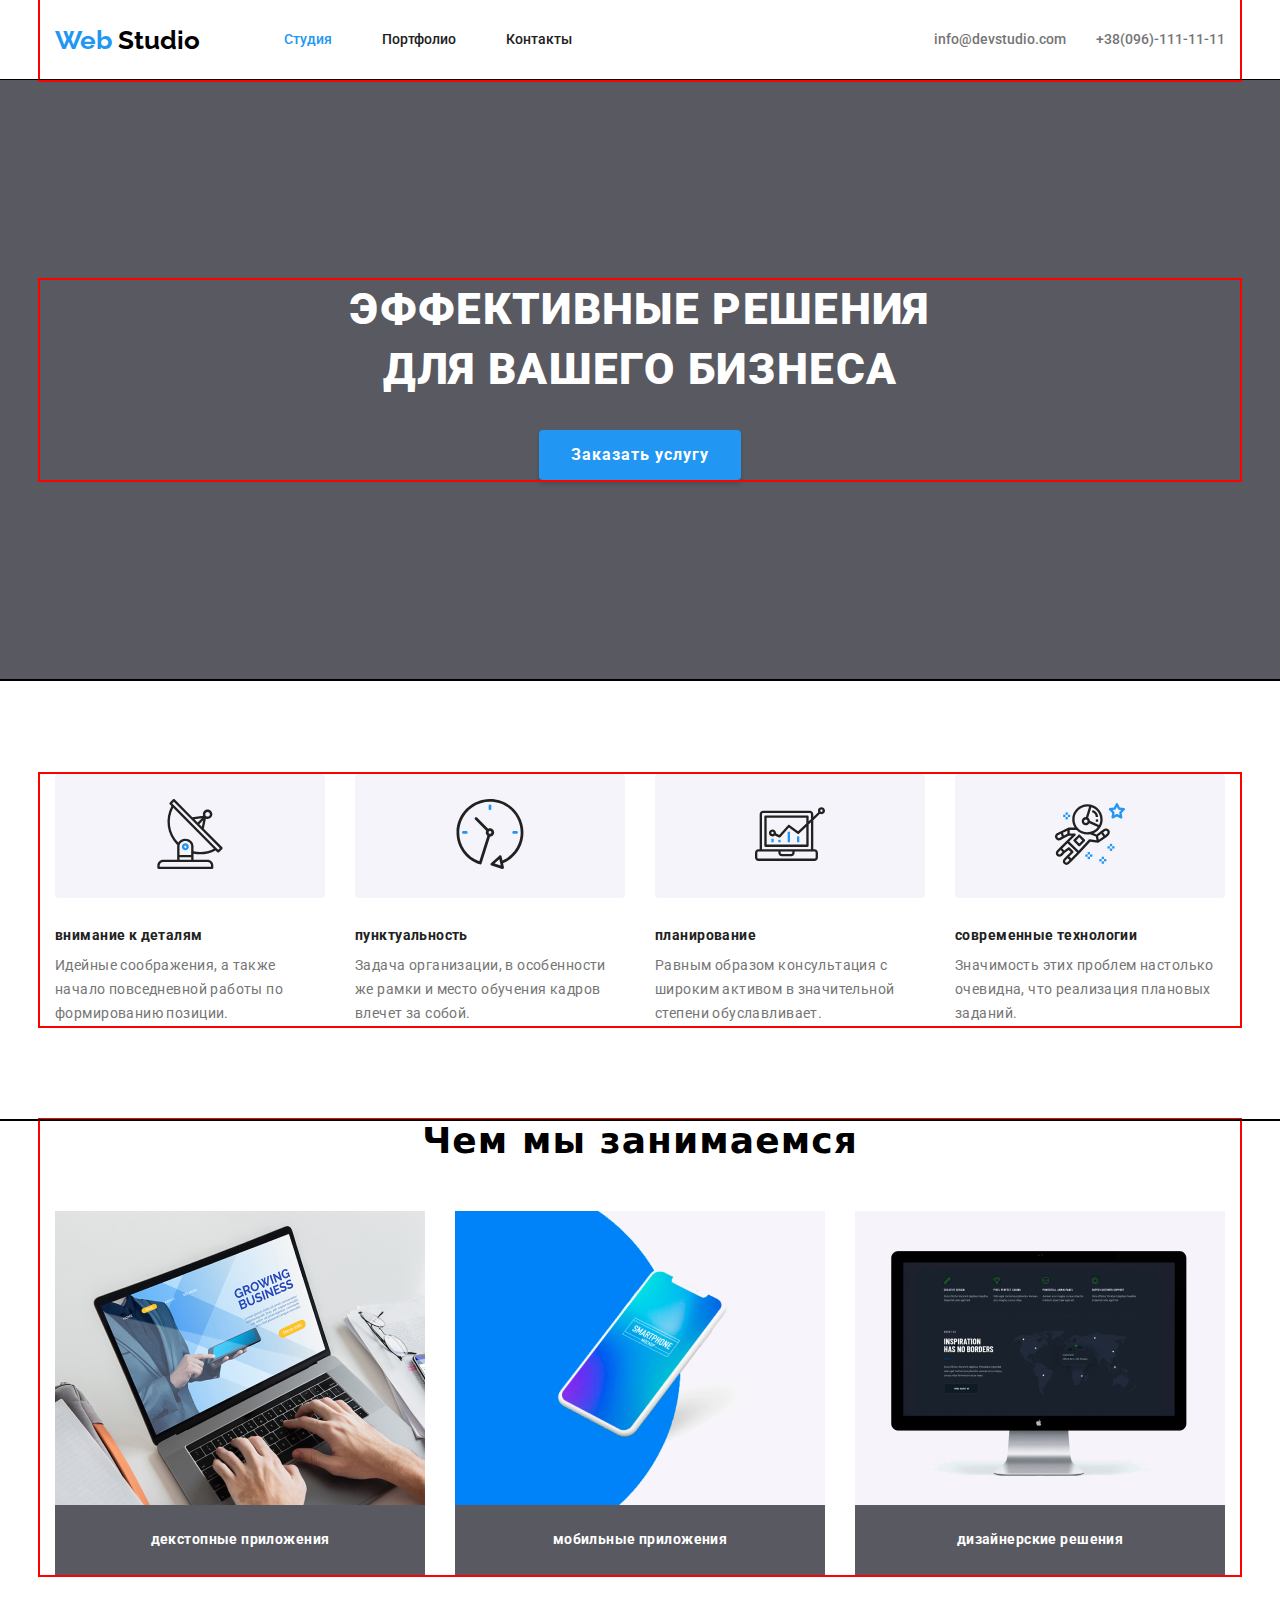
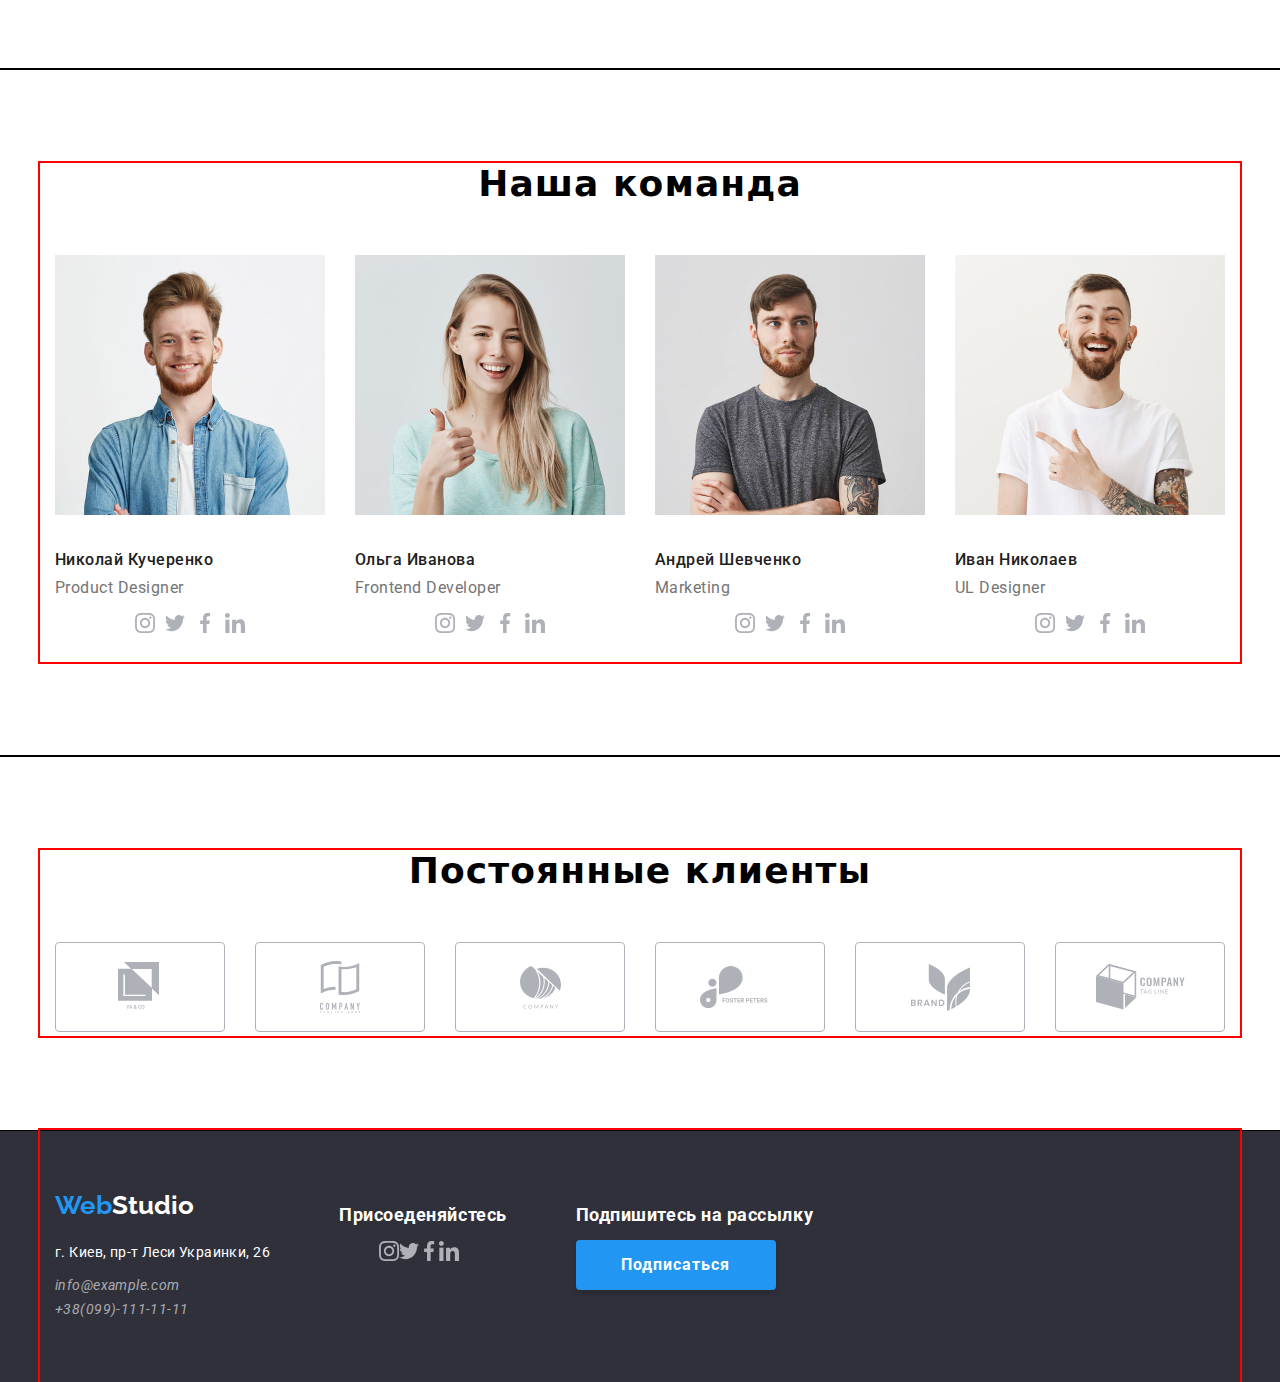
==== index.html @ 5b3e15a4 "mrp" ====
<!DOCTYPE html>
<html lang="ru">
<head>
    <meta charset="UTF-8">
    <meta name="viewport" content="width=device-width, initial-scale=1.0">
    <title>Web Studio v.1</title>
    <link rel="stylesheet" href="https://fonts.googleapis.com/css2?family=Raleway:wght@700&family=Roboto:wght@400;500;700;900&display=swap">
    <link rel="stylesheet" href="./CSS/normalize.css">
    <link rel="stylesheet" href="https://cdnjs.cloudflare.com/ajax/libs/modern-normalize/0.6.0/modern-normalize.min.css">
    <link rel="stylesheet" href="./CSS/styles.css">
</head>
<body>
    <!--header-->
    <header class="Pages-header">
       <div class="container container-header">
           <nav class="main-nav">
              <a href="./index.html" class="logo logo-header"><span class="logo-blue">Web </span>Studio</a>
             <ul class="sitenav nav-list list">
                    <li class="item"><a href="./index.html" class="link current link-style">Студия</a></li>
                    <li class="item"><a href="./portfolio.html" class="link link-style">Портфолио</a></li>
                    <li class="item"><a href="" class="link link-style">Контакты</a></li>
             </ul>
          </nav>
          <ul class="feedback-list list">
             <li class="item"><a href="mailto:info@devstudio.com" class="feedback-link link-style">info@devstudio.com</a></li>
             <li class="item"><a href="tel:+380961111111" class="feedback-link link-style">+38(096)-111-11-11</a></li>
          </ul>
        </div>
    </header>
    <!--main-->
    <main>
        <!--hero-->
     <section class="section section-hero">
        <div class="container container-hero">
        <h1 class="hero-title">ЭФФЕКТИВНЫЕ РЕШЕНИЯ <br />
            ДЛЯ ВАШЕГО БИЗНЕСА
        </h1>
        <div>
            <a href="/" class="button">Заказать услугу</a>
        </div>

        </div>
     </section>
        <!--Features of a given company-->
    <section class="section section-company">
        <div class="container">
            <ul class="features-list">
                <li class="features-item">
                    <div class="features-img">
                        <img src="./Images/antenna.svg" alt="Логотип Антена" width="70"/>
                    </div>
                    <h2 class="title">внимание к деталям</h2>
                    <p class="text">Идейные соображения, а также начало повседневной работы по формированию позиции.</p>
                </li>
                <li class="features-item">
                    <div class="features-img">
                        <img src="./Images/clock.svg" alt="Логотип Часы" width="70"/>
                    </div>
                    <h2 class="title">пунктуальность</h2>
                    <p class="text">Задача организации, в особенности же рамки и место обучения кадров влечет за собой.</p>
                </li>
                <li class="features-item">
                    <div class="features-img">
                        <img src="./Images/diagram.svg" alt="Логотип Лептоп з графиком" width="70"/>
                    </div>
                    <h2 class="title">планирование</h2>
                    <p class="text">Равным образом консультация с широким активом в значительной степени обуславливает.</p>
                </li>
                <li class="features-item">
                    <div class="features-img">
                        <img src="./Images/astronaut.svg" alt="Логотип Космонавт" width="70"/>
                    </div>
                    <h2 class="title">современные технологии</h2>
                    <p class="text">Значимость этих проблем настолько очевидна, что реализация плановых заданий.</p>
                </li>
            </ul>
        </div>
    </section >
        <!--Company Services-->
    <section class="section section-Services">
       <div class="container">
        <h2 class="section-title">Чем мы занимаемся</h2>
        <Ul class="services-list">
            <li class="servise-item">
                <div class="service-img">
                   <a href=""><img class="img" src="./Images/Laptopwithhands.jpg" alt="лептоп c руками" width="370"/></a>
                </div>
                <h3 class="title">декстопные приложения</h3>
            </li>
            <li class="servise-item">
               <div class="service-img">
                   <a href=""><img class="img" src="./Images/Mobile.jpg" alt="мобильный телефон" width="370"/></a>
               </div>           
               <h3 class="title">мобильные приложения</h3>
            </li>
            <li class="servise-item"> 
                <div class="service-img">
                   <a href=""><img class="img" src="./Images/Monitor.jpg" alt="черный монитор" width="370"/></a>
                </div>
                <h3 class="title">дизайнерские решения</h3>
            </li>
        </Ul>
       </div>
    </section>
        <!--company team-->
    <section class="section section-team">
    <div class="container">
        <h2 class="section-title">Наша команда</h2>
        <ul class="team-list list">
            <li class="item">
                <img src="./Images/JohnSmith.jpg" alt="John Smith" width="270">
                <h3 class="title">Николай Кучеренко</h3>
                <p class="text"><span>Product Designer</span></p>
                <ul class="team-link"> 
                   <li class="item-team"><a href="http://www.instagram.com" class="item-team-link"><img src="./Images/instagram.svg" alt="instagram"></a></li>
                   <li class="item-team"><a href="http://www.twitter.com"><img src="./Images/twitter.svg" alt="twitter"></a></li>
                   <li class="item-team"><a href="http://www.facebook.com"><img src="./Images/facebook.svg" alt="facebook"></a></li>
                   <li class="item-team"><a href="http://www.linkedin.com"><img src="./Images/linkedin.svg" alt="linkedin"></a></li>
                </ul>
            </li>
            <li class="item">
                <img src="./Images/MartaStewart.jpg" alt="Marta Stewart" width="270">
                <h3 class="title">Ольга Иванова</h3>
                <p class="text"><span>Frontend Developer</span></p>
                <ul class="team-link">
                  <li class="item-team"><a href="http://www.instagram.com"><img src="./Images/instagram.svg" alt="instagram"></a></li>
                  <li class="item-team"><a href="http://www.twitter.com"><img src="./Images/twitter.svg" alt="twitter"></a></li>
                  <li class="item-team"><a href="http://www.facebook.com"><img src="./Images/facebook.svg" alt="facebook"></a></li>
                  <li class="item-team"><a href="http://www.linkedin.com"><img src="./Images/linkedin.svg" alt="linkedin"></a></li>
                </ul>
            </li>
            <li class="item">
                <img src="./Images/RobertJakis.jpg" alt="Robert Jakis" width="270">
                <h3 class="title">Андрей Шевченко</h3>
                <p class="text"><span>Marketing</span></p>
                <ul class="team-link">
                   <li class="item-team"><a href="http://www.instagram.com"><img src="./Images/instagram.svg" alt="instagram"></a></li>
                   <li class="item-team"><a href="http://www.twitter.com"><img src="./Images/twitter.svg" alt="twitter"></a></li>
                   <li class="item-team"><a href="http://www.facebook.com"><img src="./Images/facebook.svg" alt="facebook"></a></li>
                   <li class="item-team"><a href="http://www.linkedin.com"><img src="./Images/linkedin.svg" alt="linkedin"></a></li>
                </ul>
            </li>
             <li class="item">
                <img src="./Images/MartinDoe.jpg" alt="Martin Doe" width="270">
                <h3 class="title">Иван Николаев</h3>
                <p class="text"><span>UL Designer</span></p>
                <ul class="team-link">
                  <li class="item-team"><a href="http://www.instagram.com"><img src="./Images/instagram.svg" alt="instagram"></a></li>
                  <li class="item-team"><a href="http://www.twitter.com"><img src="./Images/twitter.svg" alt="twitter"></a></li>
                  <li class="item-team"><a href="http://www.facebook.com"><img src="./Images/facebook.svg" alt="facebook"></a></li>
                  <li class="item-team"><a href="http://www.linkedin.com"><img src="./Images/linkedin.svg" alt="linkedin"></a></li>
                </ul>
            </li>
        </ul>
    </div>
    </section> 
    <!--regular customers-->
    <section class="section section-client">
        <div class="container">
            <h2 class="section-title">Постоянные клиенты</h2>
        <ul class="client-list list">
            <li class="item-client"><img src="./Images/Client1.svg" alt="Логотип клиент 1" width="170"/></li>
            <li class="item-client"><img src="./Images/Client2.svg" alt="Логотип клиент 2" width="170"/></li>
            <li class="item-client"><img src="./Images/Client3.svg" alt="Логотип клиент 3" width="170"/></li>
            <li class="item-client"><img src="./Images/Client4.svg" alt="Логотип клиент 4" width="170"/></li>
            <li class="item-client"><img src="./Images/Client5.svg" alt="Логотип клиент 5" width="170"/></li>
            <li class="item-client"><img src="./Images/Client6.svg" alt="Логотип клиент 6" width="170"/></li>
        </ul>
        </div>
    </section>
    </main>
    <!--footer-->
    <footer class="footer">
       <div class="container container-footer">
           <div class="footer-address">
             <a href="#" class="logo logo-footer"><span class="logo-blue">Web</span>Studio</a>                             
             <address>
                <p class="text">г. Киев, пр-т Леси Украинки, 26</p>
                <a href="info@example.com" class="address-link">info@example.com</a></br>
                <a href="tel:+380991111111" class="address-link">+38(099)-111-11-11</a>
             </address>
           </div>
           <div class="footer-address">
             <h2 class="title">Присоеденяйcтесь</h2>
             <ul class="social-list">
                <li class="social-list-item"><a href="http://www.instagram.com"><img src="./Images/instagram.svg" alt="instagram"></a></li>
                <li class="social-list-item"><a href="http://www.twitter.com"><img src="./Images/twitter.svg" alt="twitter"></a></li>
                <li class="social-list-item"><a href="http://www.facebook.com"><img src="./Images/facebook.svg" alt="facebook"></a></li>
                <li class="social-list-item"><a href="http://www.linkedin.com"><img src="./Images/linkedin.svg" alt="linkedin"></a></li>
             </ul>
           </div>
           <div class="footer-address">
             <h2 class="title">Подпишитесь на рассылку</h2>
             <a href="/" class="button">Подписаться</a>
             <!-- <p class="copyright">2020 | Developed by GoIT Students</p> -->
           </div>
       </div>
    </footer>
</body>

</html>
---- CSS/styles.css ----
:root {
    --primary-text-color: #757575;
    --title-text-color: #212121;
    --title-text-color-two: #ffffff;
    --accent-color: #2196f3;
    --background-color: #ffffff;
    --background-color-footer: #2f303a;
    --background-color-button: #F5F4FA;
    --background-color-icon: #F5F4FA;
    --background-color-crad-content: #ffffff;
    --background-color-button-two: #2196f3;
    --logo-color: #000000;
    --logo-color-two: #2196f3;
    --logo-color-footer: #ffffff;
    --color-button-hover: #ffffff;
}

/* Header */
/* logo*/
 a {
     text-decoration: none; /* Убирае нижнее подчеркивание */
    }
 ul, li {
     list-style-type: none; 
    }    
.list {
    padding: 0;
    margin: 0;
    list-style: none;
}
.container {
    margin-left: auto;
    margin-right: auto;
    width: 1200px;
    padding-right: 15px;
    padding-left: 15px;
    outline: 2px solid red;
}
.main-nav {
    display: flex;
    align-items: center;
}
.nav-list {
    display: flex;
    margin-left: 84px;
    padding-left: 0px;
}
.sitenav .item:not(:last-child) {
    margin-right: 50px;
}
.feedback-list .item:not(:last-child) {
    margin-right: 30px;
}
.container-header {
    display: flex;
    flex-wrap: nowrap;
}
.container-hero {
    text-align: center;
}
.container-footer {
    padding-top: 60px;
    padding-bottom: 60px;
    display: flex;
}
.container-portfolio {
    padding-top: 93px;
}
.footer-address {
    display: block;
    margin-right: 69px;
}
/* .address .text {
    margin-bottom: 0px;
    margin-top: 20px;
} */
.feedback-list {
    display: flex;
    margin-left: auto;
}
.logo {
     font-style: normal;
     font-family: raleway, sans-serif;
     font-weight: 700;
     font-size: 26px;
     line-height: 1.19;
    }
.logo-header {
        color: var(--logo-color);
    }
.logo-blue {
     color: var(--logo-color-two);
    }
.link {
    color: var(--title-text-color);
}  
.link-style {
    display: block;
    padding-top: 32px;
    padding-bottom: 32px;
    font-family: roboto, sans-serif;
    font-style: normal;
    font-weight: 500;
    font-size: 14px;
    line-height: 1.14;
    letter-spacing: 2%;
}
/*site-nav*/
.item-team-link,
.link:hover,
.link:focus,
.feedback-link:hover,
.feedback-link:focus,
.address-link:hover,
.address-link:focus  {
    color: var(--accent-color);
}
.sitenav .link.current {
    color: var(--accent-color);
}
.feedback-link {
    color: var(--primary-text-color);
}
/* hero */
.title {
    color: var(--title-text-color);
    font-family: roboto, sans-serif;
    font-style: normal;
}
.hero {
    text-align: center;
}
.hero-title {
    margin-top: 0;
    margin-bottom: 30px;
    color: var(--background-color);
    text-align: center;
    font-family: roboto, sans-serif;
    font-weight: 900;
    font-size: 44px;
    line-height: 1.36;
    letter-spacing: 0.03em;
}
/* section */
.section .title-one {
    display: none;
}
.section {
    display: flex;
    outline: 1px solid black;
}
.section-hero {
    padding-top: 200px;
    padding-bottom: 200px;
    background-color: rgba(47, 48, 58, 0.8);
}
.section-company {
    padding-top: 94px;
    padding-bottom: 94px;
}
.section-Services {
    padding-bottom: 94px
}
.section-team {
    padding-top: 94px;
    padding-bottom: 94px;
}
.section-client {
    padding-top: 94px;
    padding-bottom: 94px;
}
.client-list {
    display: flex;
}
.client-list .item-client:not(:last-child) {
    margin-right: 30px;
}

.section-title {
    display: flex;
    justify-content: center;
    margin-bottom: 50px;
    margin-top: 0px;
    font-weight: 700;
    font-size: 36px;
    line-height: 1.16;
    letter-spacing: 0.03em;
}
/* Features */
.features-list .title {
    margin-top: 0;
    margin-bottom: 10px;
    font-weight: 700;
    font-size: 14px;
    line-height: 1.14;
    letter-spacing: 0.03em;
}
.img {
    display: block;
    max-width: 100%;
    height: auto;
} 
.features-img {
    display: block;
    margin-bottom: 30px;
    padding: 25px 100px;
    border-radius: 4px;
    background-color: var(--background-color-icon);
}
.text {
    color: var(--primary-text-color);
    font-family: roboto, sans-serif;
    font-style: normal;
}
.features-list .text {
    margin-top: 0;
    margin-bottom: 0;
    font-weight: 400;
    font-size: 14px;
    line-height: 1.71;
    letter-spacing: 0.03em;
    min-width: 270px;
}
.features-list {
    display: flex;
    margin-top: 0;
    margin-bottom: 0;
    padding-left: 0;
    min-height: 251px;
}
.features-item:not(:last-child) {
    margin-right: 30px;
}
/* Services */
.services-list .title {
    display: flex;
    justify-content: center;
    padding-top: 27px;
    padding-bottom: 27px;
    margin-top: 0;
    margin-bottom: 0;
    background-color: rgba(47, 48, 58, 0.8);
    color: var(--title-text-color-two);
    font-family: roboto, sans-serif;
    font-weight: 700;
    font-size: 14px;
    line-height: 1.14;
    letter-spacing: 0.03em;
}
/* team */
.team-link {
    display: flex;
    margin-bottom: 24px;
    padding-left: 0px;
    justify-content: center;
    
}
.team-link .item-team:not(:last-child) {
    margin-right: 10px;
}
.team-list {
    display: flex;
}
.team-list .item:not(:last-child) {
    margin-right: 30px;
}
.team-list .title {
    margin-top: 30px;
    margin-bottom: 10px;
    font-weight: 500;
    font-size: 16px;
    line-height: 19px;
    letter-spacing: 0.03em;
}
.team-list .text {
    margin-top: 0px;
    margin-bottom: 16px;
    font-weight: 400;
    font-size: 16px;
    line-height: 1.18;
    letter-spacing: 0.03em;
}
.services-list {
    display: flex;
    margin-top: 0;
    margin-bottom: 0;
    padding-left: 0;
}
.servise-item:not(:last-child) {
    margin-right: 30px;
}

/* product */
.product-list {
    display: flex;
    justify-content: center;
    margin-bottom: 50px;
    margin-top: 0px;
}
.product-item:not(:last-child) {
    margin-right: 8px;
}
.button {
    display: inline-block;
    box-shadow: 0px 4px 4px rgba(0, 0, 0, 0.15);
    border-radius: 4px;
    padding: 10px 32px;
    color: var(--title-text-color-two);
    background-color: var(--background-color-button-two);
    font-family: roboto, sans-serif;
    font-weight: 700;
    font-size: 16px;
    line-height: 1.87;
    min-width: 200px;
    letter-spacing: 0.06em; 
    text-align: center;
    /* text-decoration: none;
    text-align: center; */
}
.button-style {
    margin: 0px;
    padding: 6px 22px;
    background-color: var(--background-color-button);
    color: var(--title-text-color);
    font-family: roboto, sans-serif;
    font-weight: 500;
    font-size: 16px;
    line-height: 1.62;
    letter-spacing: 0.03em; 
    border-radius: 4px;
    box-shadow: 0px 2px 2px rgba(0, 0, 0, 0.12);
    text-shadow: 0px 4px 4px rgba(0, 0, 0, 0.25);
    border: 0px;
}
.button-style:hover,
.button-style:focus {
    background-color: var(--accent-color);
    color: var(--background-color-button);
}
.portfolio-product {
    display: flex;
    flex-wrap: wrap;
}
.portfolio-product .title {
    margin-top: 20px;
    margin-bottom: 4px;
    font-weight: 700;
    font-size: 18px;
    line-height: 2;
    letter-spacing: 0.06em;
} 
.portfolio-product .text {
    margin-top: 0px;
    margin-bottom: 20px;
    font-weight: 400;
    font-size: 18px;
    line-height: 1.87;
    letter-spacing: 0.03em;
} 
.portfolio-product .portfolio-item:nth-child(3n) {
    margin-right: 0px;
}
.portfolio-product .portfolio-item:nth-child(n + 4) {
    margin-top: 30px;
}
.portfolio-item {
    width: calc((100% - 30px * 2 ) / 3);
    margin-right: 30px;
}
.card-img {
    display: block;
}
.card-content {
    border: 1px solid #EEEEEE;
    background-color: var(--background-color-crad-content);
    padding-left: 24px;
    padding-right: 24px;
    padding-top: 0px;
}
/* footer */
.footer {
    background-color: var(--background-color-footer);
}
.footer .title {
    color: var(--title-text-color-two);
    font-family: roboto, sans-serif;
    font-weight: 700;
    font-size: 18px;
    line-height: 1.14;
    letter-spacing: 0.03em;
} 
.footer-address .text {
    margin-bottom: 9px;
    margin-top: 20px;
    color: var(--title-text-color-two);
    font-family: roboto, sans-serif;
    font-weight: 400;
    font-size: 14px;
    line-height: 1.71;
    letter-spacing: 0.03em;
} 
.social-list {
    display: flex;
}
.address-link {
    color: rgba(255, 255, 255, 0.6);
    font-family: roboto, sans-serif;
    font-weight: 400;
    font-size: 14px;
    line-height: 1.71;
    letter-spacing: 0.03em;
} 

.address-link:hover,
.address-link:focus {
    color: var(--accent-color);
}
.copyright {
    color: rgba(255, 255, 255, 0.4);
    font-family: roboto, sans-serif;
    font-style: normal;
    font-weight: 400;
    font-size: 14px;
    line-height: 2;
    letter-spacing: 0.03em;
} 
.logo-footer {
    color: var(--logo-color-footer);
} 

/* геометрия */

/* body {
    margin: 0;
}
html {
    box-sizing: border-box;
}

*,
*::before,
*::after {
    box-sizing: inherit;
} */
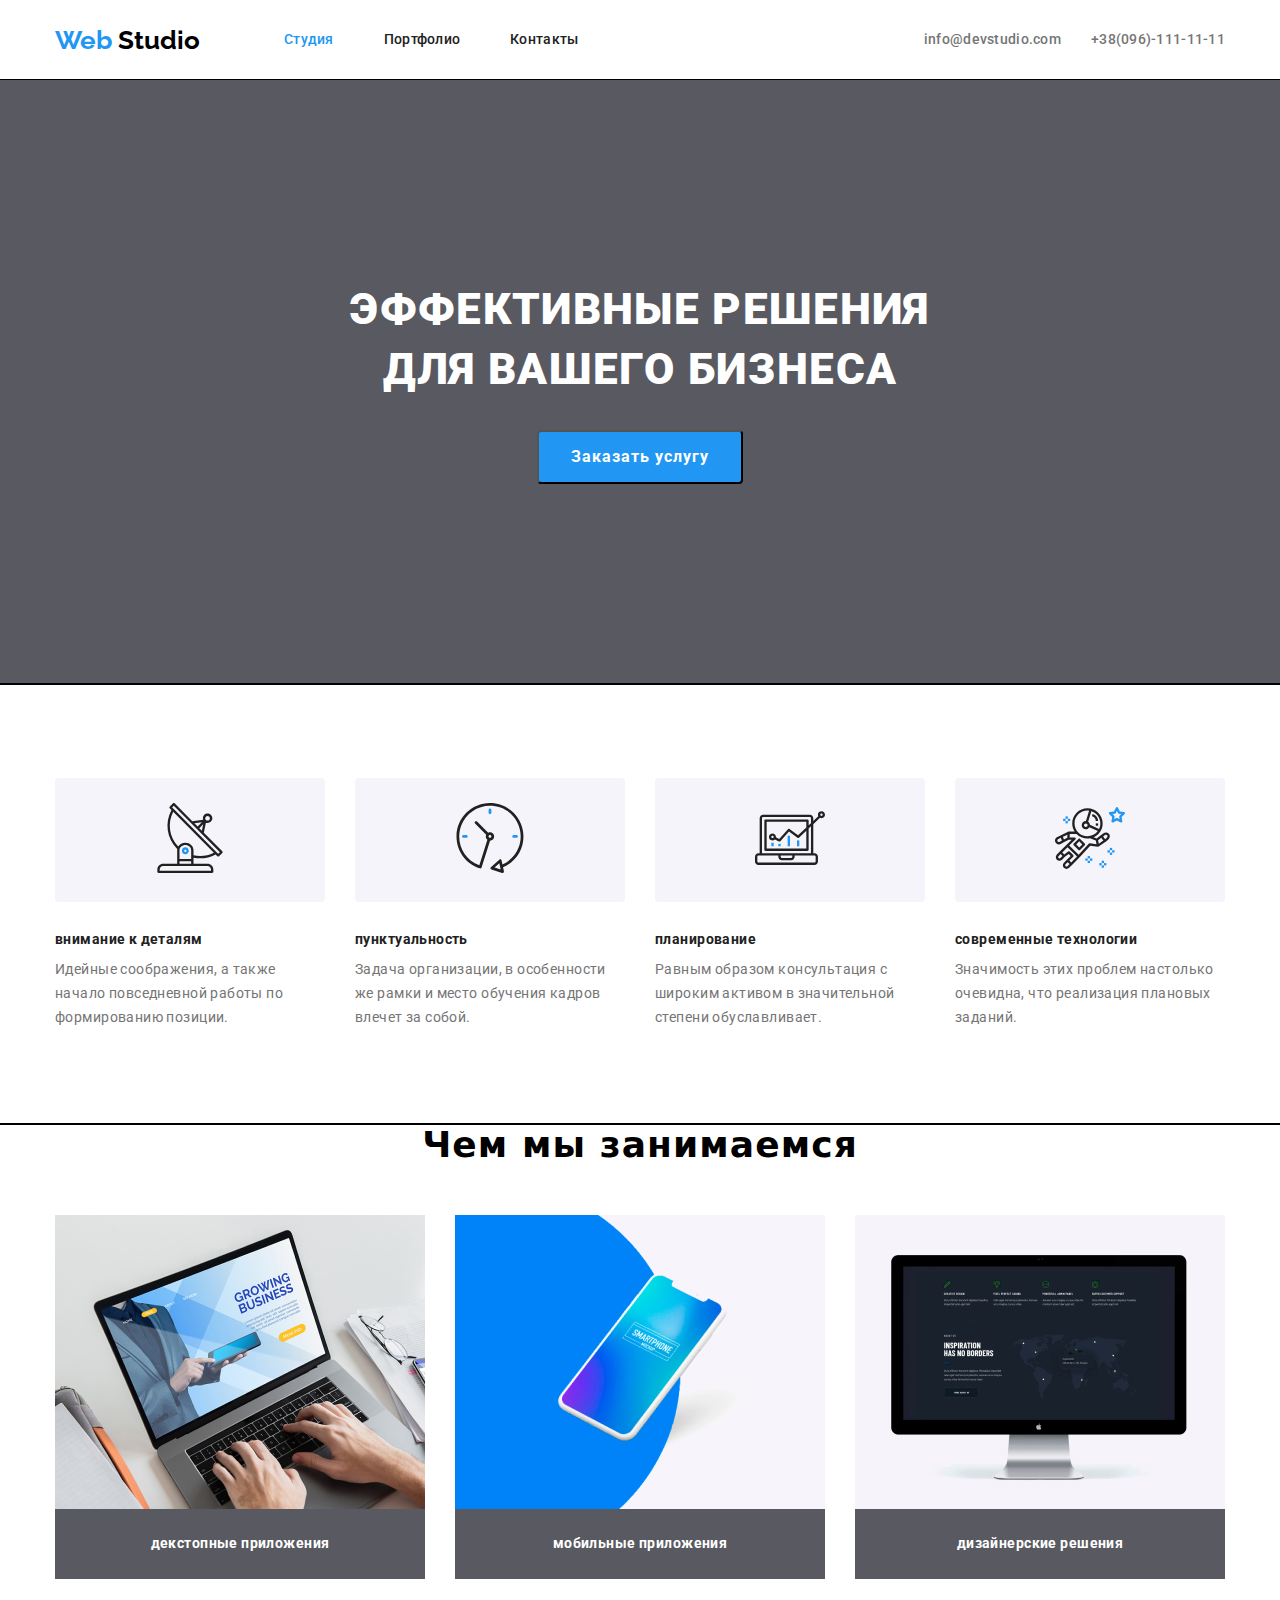
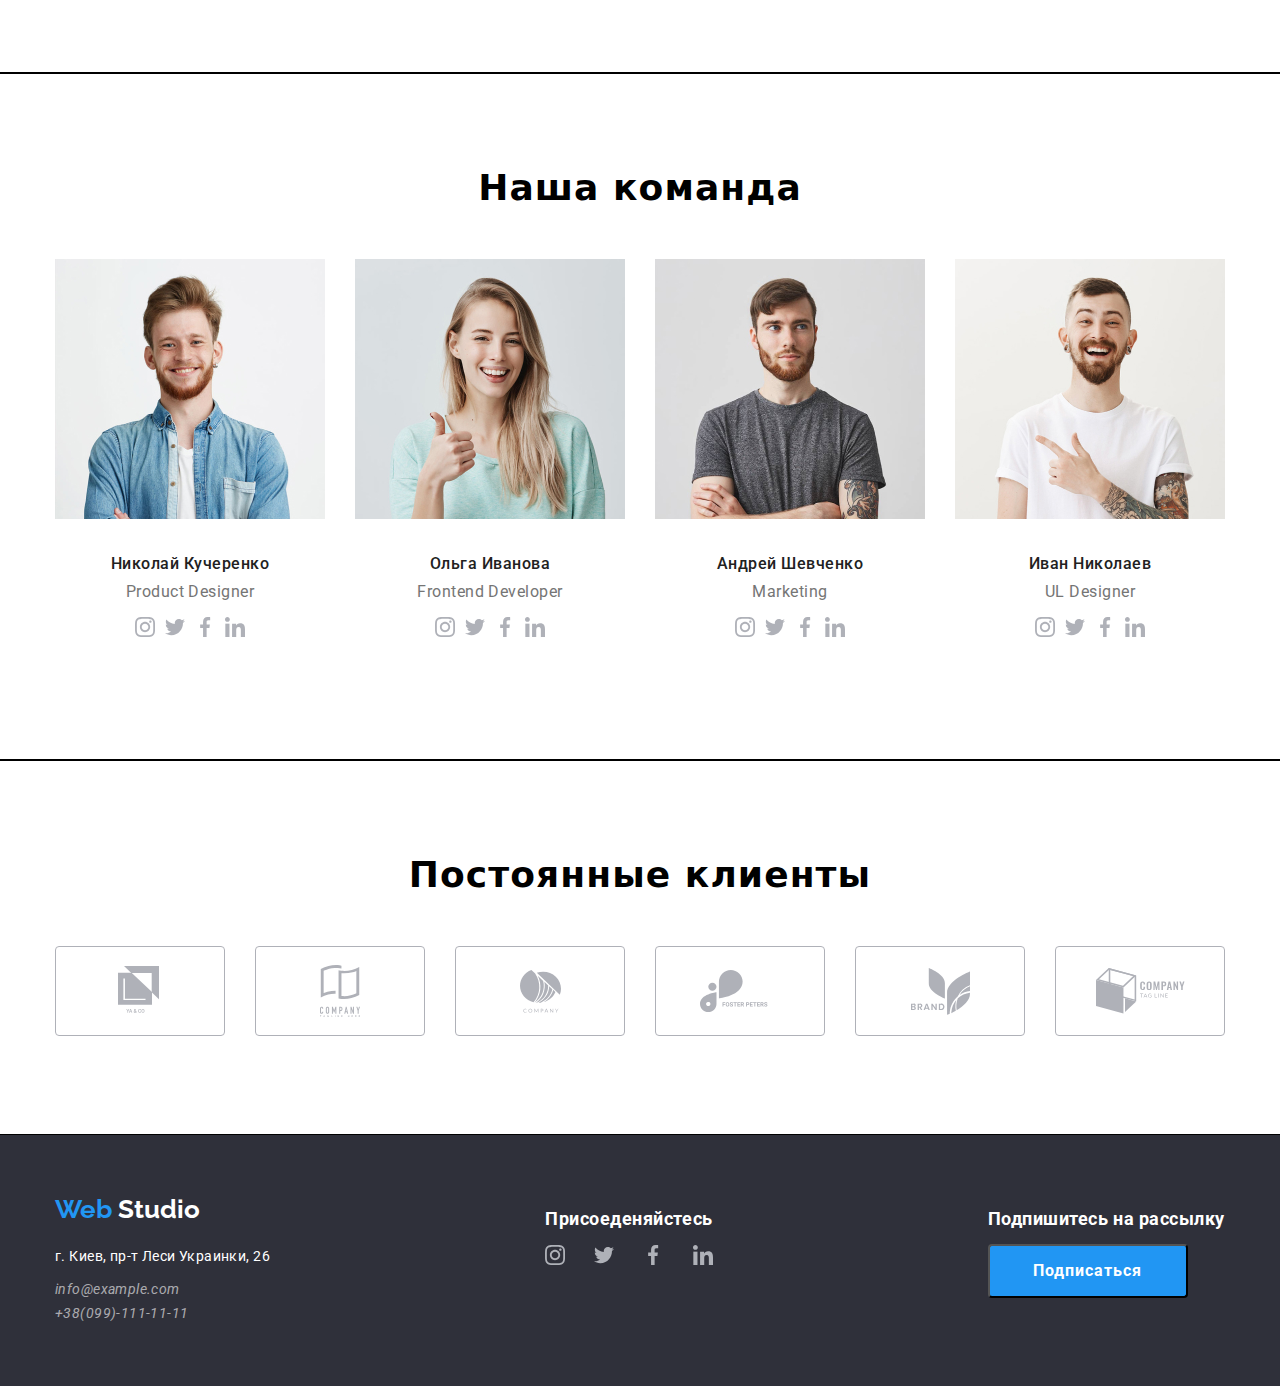
==== commit 7dead0f7: "вніс правки" ====
--- a/index.html
+++ b/index.html
@@ -36,7 +36,7 @@
             ДЛЯ ВАШЕГО БИЗНЕСА
         </h1>
         <div>
-            <a href="/" class="button">Заказать услугу</a>
+            <button class="button">Заказать услугу</button>
         </div>
 
         </div>
@@ -173,10 +173,10 @@
     <footer class="footer">
        <div class="container container-footer">
            <div class="footer-address">
-             <a href="#" class="logo logo-footer"><span class="logo-blue">Web</span>Studio</a>                             
+             <a href="#" class="logo logo-footer"><span class="logo-blue">Web </span>Studio</a>                             
              <address>
                 <p class="text">г. Киев, пр-т Леси Украинки, 26</p>
-                <a href="info@example.com" class="address-link">info@example.com</a></br>
+                <a href="info@example.com" class="address-link">info@example.com</a>
                 <a href="tel:+380991111111" class="address-link">+38(099)-111-11-11</a>
              </address>
            </div>
@@ -191,7 +191,7 @@
            </div>
            <div class="footer-address">
              <h2 class="title">Подпишитесь на рассылку</h2>
-             <a href="/" class="button">Подписаться</a>
+             <button class="button">Подписаться</button>
              <!-- <p class="copyright">2020 | Developed by GoIT Students</p> -->
            </div>
        </div>
--- a/CSS/styles.css
+++ b/CSS/styles.css
@@ -6,7 +6,7 @@
     --background-color: #ffffff;
     --background-color-footer: #2f303a;
     --background-color-button: #F5F4FA;
-    --background-color-icon: #F5F4FA;
+    --background-color-icon: rgb(245, 244, 250);
     --background-color-crad-content: #ffffff;
     --background-color-button-two: #2196f3;
     --logo-color: #000000;
@@ -34,7 +34,6 @@
     width: 1200px;
     padding-right: 15px;
     padding-left: 15px;
-    outline: 2px solid red;
 }
 .main-nav {
     display: flex;
@@ -59,16 +58,18 @@
     text-align: center;
 }
 .container-footer {
+    display: flex;
+    justify-content: space-between;
     padding-top: 60px;
     padding-bottom: 60px;
-    display: flex;
+    
 }
 .container-portfolio {
     padding-top: 93px;
+    padding-bottom: 94px;
 }
 .footer-address {
     display: block;
-    margin-right: 69px;
 }
 /* .address .text {
     margin-bottom: 0px;
@@ -103,7 +104,7 @@
     font-weight: 500;
     font-size: 14px;
     line-height: 1.14;
-    letter-spacing: 2%;
+    letter-spacing: 0.02em;
 }
 /*site-nav*/
 .item-team-link,
@@ -171,10 +172,11 @@
 }
 .client-list {
     display: flex;
-}
-.client-list .item-client:not(:last-child) {
-    margin-right: 30px;
-}
+    justify-content: space-between;
+}
+/* .client-list .item-client:not(:last-child) {
+    margin-right: 30px;
+} */
 
 .section-title {
     display: flex;
@@ -260,10 +262,11 @@
 }
 .team-list {
     display: flex;
-}
-.team-list .item:not(:last-child) {
-    margin-right: 30px;
-}
+    justify-content: space-between;
+}
+/* .team-list .item:not(:last-child) {
+    margin-right: 30px;
+} */
 .team-list .title {
     margin-top: 30px;
     margin-bottom: 10px;
@@ -271,6 +274,7 @@
     font-size: 16px;
     line-height: 19px;
     letter-spacing: 0.03em;
+    text-align: center;
 }
 .team-list .text {
     margin-top: 0px;
@@ -279,16 +283,18 @@
     font-size: 16px;
     line-height: 1.18;
     letter-spacing: 0.03em;
+    text-align: center;
 }
 .services-list {
     display: flex;
+    justify-content: space-between;
     margin-top: 0;
     margin-bottom: 0;
     padding-left: 0;
 }
-.servise-item:not(:last-child) {
-    margin-right: 30px;
-}
+/* .servise-item:not(:last-child) {
+    margin-right: 30px;
+} */
 
 /* product */
 .product-list {
@@ -302,7 +308,6 @@
 }
 .button {
     display: inline-block;
-    box-shadow: 0px 4px 4px rgba(0, 0, 0, 0.15);
     border-radius: 4px;
     padding: 10px 32px;
     color: var(--title-text-color-two);
@@ -328,14 +333,13 @@
     line-height: 1.62;
     letter-spacing: 0.03em; 
     border-radius: 4px;
-    box-shadow: 0px 2px 2px rgba(0, 0, 0, 0.12);
-    text-shadow: 0px 4px 4px rgba(0, 0, 0, 0.25);
     border: 0px;
 }
 .button-style:hover,
 .button-style:focus {
     background-color: var(--accent-color);
     color: var(--background-color-button);
+    box-shadow: 0px 2px 2px rgba(0, 0, 0, 0.12), 0px 1px 2px rgba(0, 0, 0, 0.08), 0px 4px 4px rgba(0, 0, 0, 0.25);
 }
 .portfolio-product {
     display: flex;
@@ -401,8 +405,11 @@
 } 
 .social-list {
     display: flex;
+    justify-content: space-between;
+    padding: inherit;
 }
 .address-link {
+    display: block;
     color: rgba(255, 255, 255, 0.6);
     font-family: roboto, sans-serif;
     font-weight: 400;
